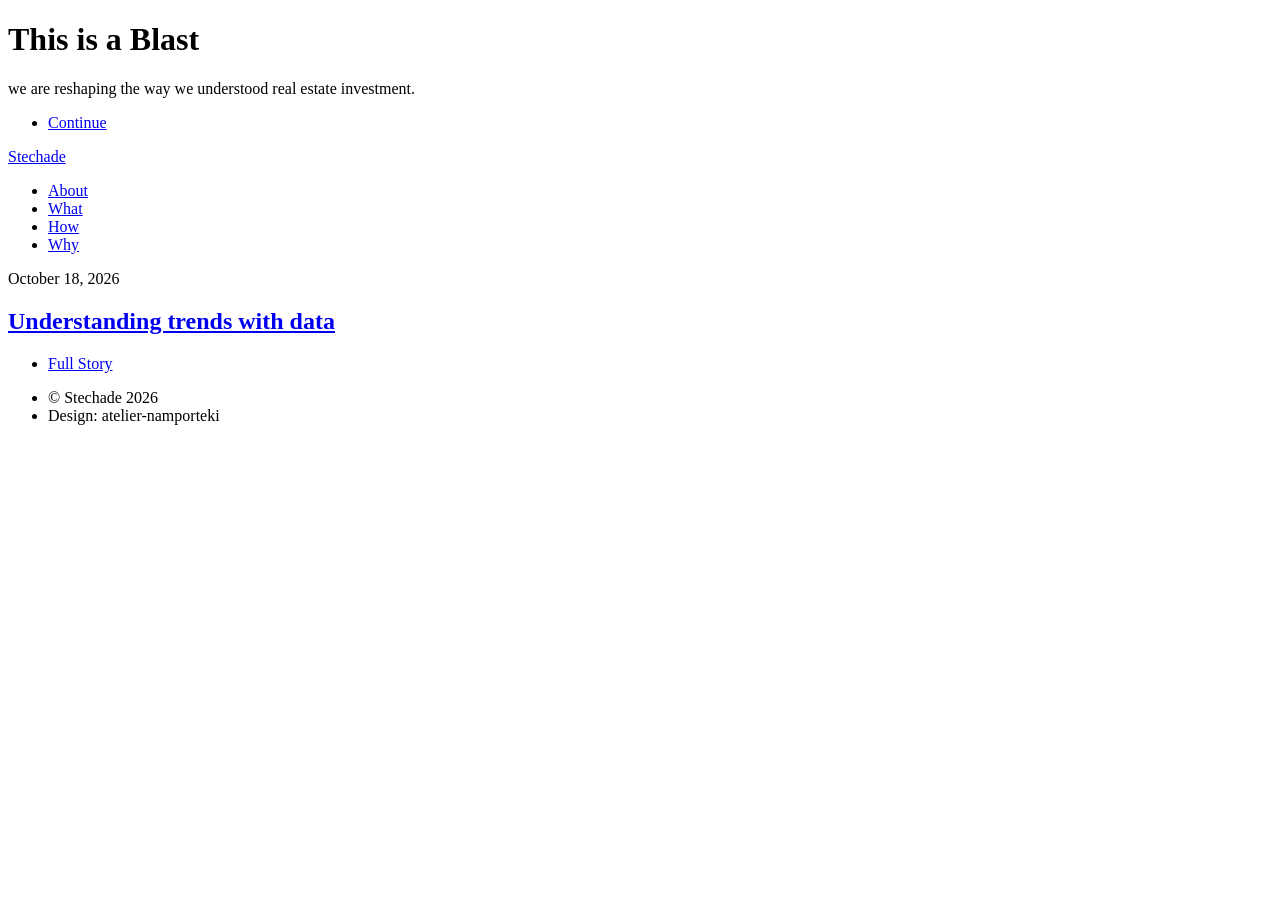
==== index.html @ 68d36643 "Updated from Publii" ====
<!DOCTYPE html><html lang="en-gb"><head><meta charset="utf-8"><meta http-equiv="X-UA-Compatible" content="IE=edge"><meta name="viewport" content="width=device-width,initial-scale=1,user-scalable=no"><title>Stechade</title><meta name="generator" content="Publii Open-Source CMS for Static Site"><link rel="canonical" href="https://www.stechade.com/"><link rel="alternate" type="application/atom+xml" href="https://www.stechade.com/feed.xml" title="Stechade - RSS"><link rel="alternate" type="application/json" href="https://www.stechade.com/feed.json" title="Stechade - JSON"><meta property="og:title" content="Stechade"><meta property="og:site_name" content="Stechade"><meta property="og:description" content=""><meta property="og:url" content="https://www.stechade.com/"><meta property="og:type" content="website"><link rel="stylesheet" href="https://www.stechade.com/assets/css/fontawesome-all.min.css?v&#x3D;85514f933f9e0b82460af63f1a403fa5"><link rel="stylesheet" href="https://www.stechade.com/assets/css/style.css?v&#x3D;4d11fd4cd950717093e2217754d2c6e0"><noscript><link rel="stylesheet" href="https://www.stechade.com/assets/css/noscript.css?v&#x3D;efa867a99f5064d6729e4dc2008ad50b"></noscript><script type="application/ld+json">{"@context":"http://schema.org","@type":"Organization","name":"Stechade","url":"https://www.stechade.com/"}</script><style>#wrapper > .bg {
               background-image: url(https://www.stechade.com/assets/images/overlay.png), linear-gradient(0deg, rgba(0, 0, 0, 0.1), rgba(0, 0, 0, 0.1)), url(https://www.stechade.com/media/website/kevin-martin-jose-1hgw5wp81yU-unsplash.jpg);
           }</style><noscript><style>img[loading] {
                    opacity: 1;
                }</style></noscript></head><body class="is-preload home-template"><div id="wrapper" class="fade-in"><div id="intro"><h1>This is a Blast</h1><p>we are reshaping the way we understood real estate investment. </p><ul class="actions"><li><a href="#header" class="button icon solid solo fa-arrow-down scrolly">Continue</a></li></ul></div><header id="header"><a class="logo" href="https://www.stechade.com/">Stechade</a></header><nav id="nav"><ul class="links"><li><a href="https://www.stechade.com/alentejo-the-beauty-of-the-land/" target="_self">About</a></li><li><a href="https://www.stechade.com/what/" target="_self">What</a></li><li><a href="https://www.stechade.com/how/" target="_self">How</a></li><li><a href="https://www.stechade.com/why/" target="_self">Why</a></li></ul></nav><main id="main"><section class="posts"><article><header><time datetime="2026-10-18T11:22" class="date">October 18, 2026</time><h2><a href="https://www.stechade.com/understanding-trends-with-data/">Understanding trends with data</a></h2></header><p></p><ul class="actions special"><li><a href="https://www.stechade.com/understanding-trends-with-data/" class="button">Full Story</a></li></ul></article></section></main><footer id="copyright"><ul><li>© Stechade 2026</li><li>Design: atelier-namporteki</li></ul></footer></div><script src="https://www.stechade.com/assets/js/jquery.min.js?v&#x3D;c9771cc3e90e18f5336eedbd0fffb2cf"></script><script src="https://www.stechade.com/assets/js/jquery.scrollex.min.js?v&#x3D;f89065e3d988006af9791b44561d7c90"></script><script src="https://www.stechade.com/assets/js/jquery.scrolly.min.js?v&#x3D;1ed5a78bde1476875a40f6b9ff44fc14"></script><script src="https://www.stechade.com/assets/js/browser.min.js?v&#x3D;c07298dd19048a8a69ad97e754dfe8d0"></script><script src="https://www.stechade.com/assets/js/breakpoints.min.js?v&#x3D;81a479eb099e3b187613943b085923b8"></script><script src="https://www.stechade.com/assets/js/util.min.js?v&#x3D;4201a626f8c9b614a663b3a1d7d82615"></script><script src="https://www.stechade.com/assets/js/main.min.js?v&#x3D;56233c354bd814758be8bff42f7e13a5"></script><script>/*<![CDATA[*/var images=document.querySelectorAll("img[loading]");for(var i=0;i<images.length;i++){if(images[i].complete){images[i].classList.add("is-loaded")}else{images[i].addEventListener("load",function(){this.classList.add("is-loaded")},false)}};/*]]>*/</script></body></html>
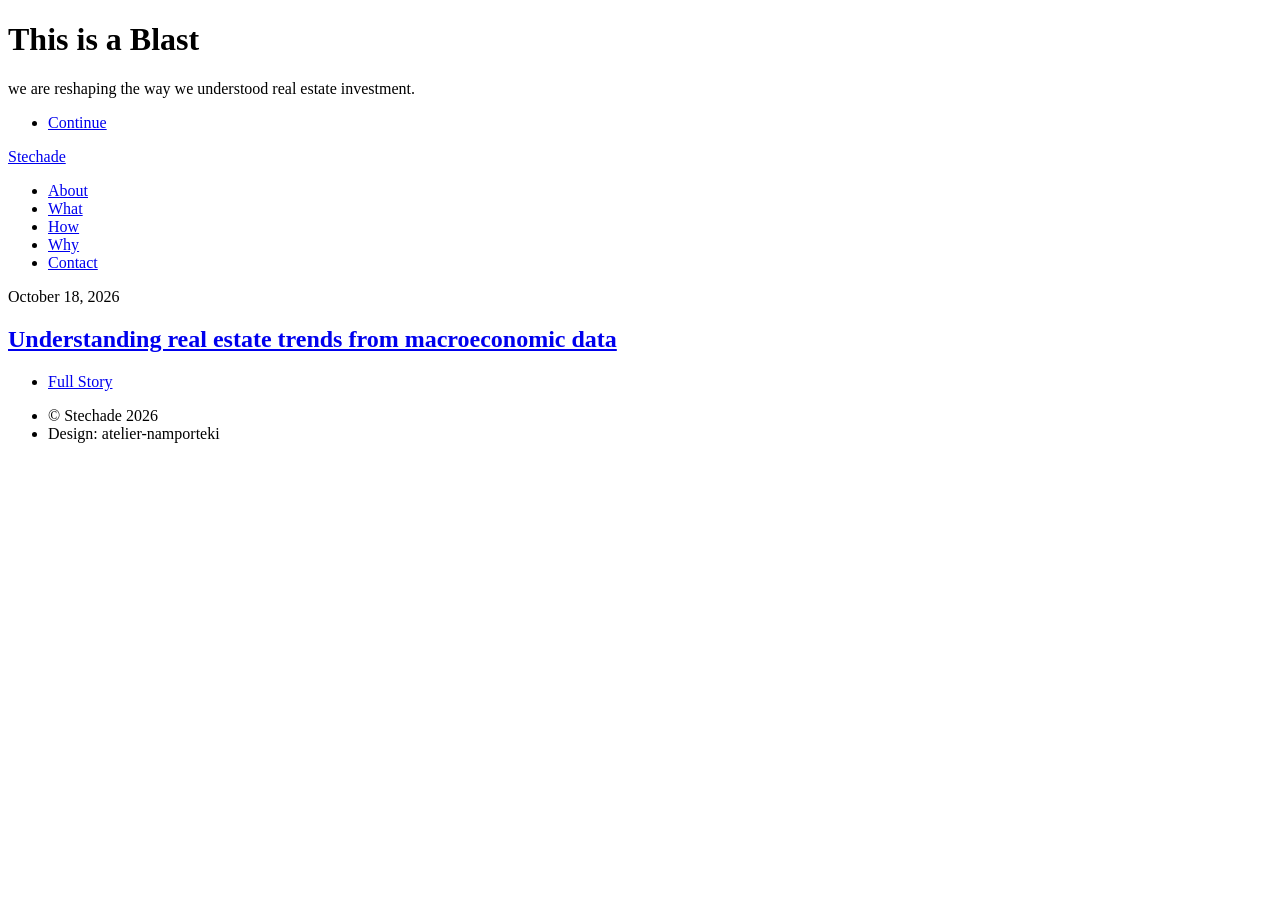
==== commit 052832fd: "Updated from Publii" ====
--- a/index.html
+++ b/index.html
@@ -2,4 +2,4 @@
                background-image: url(https://www.stechade.com/assets/images/overlay.png), linear-gradient(0deg, rgba(0, 0, 0, 0.1), rgba(0, 0, 0, 0.1)), url(https://www.stechade.com/media/website/kevin-martin-jose-1hgw5wp81yU-unsplash.jpg);
            }</style><noscript><style>img[loading] {
                     opacity: 1;
-                }</style></noscript></head><body class="is-preload home-template"><div id="wrapper" class="fade-in"><div id="intro"><h1>This is a Blast</h1><p>we are reshaping the way we understood real estate investment. </p><ul class="actions"><li><a href="#header" class="button icon solid solo fa-arrow-down scrolly">Continue</a></li></ul></div><header id="header"><a class="logo" href="https://www.stechade.com/">Stechade</a></header><nav id="nav"><ul class="links"><li><a href="https://www.stechade.com/alentejo-the-beauty-of-the-land/" target="_self">About</a></li><li><a href="https://www.stechade.com/what/" target="_self">What</a></li><li><a href="https://www.stechade.com/how/" target="_self">How</a></li><li><a href="https://www.stechade.com/why/" target="_self">Why</a></li></ul></nav><main id="main"><section class="posts"><article><header><time datetime="2026-10-18T11:22" class="date">October 18, 2026</time><h2><a href="https://www.stechade.com/understanding-trends-with-data/">Understanding trends with data</a></h2></header><p></p><ul class="actions special"><li><a href="https://www.stechade.com/understanding-trends-with-data/" class="button">Full Story</a></li></ul></article></section></main><footer id="copyright"><ul><li>© Stechade 2026</li><li>Design: atelier-namporteki</li></ul></footer></div><script src="https://www.stechade.com/assets/js/jquery.min.js?v&#x3D;c9771cc3e90e18f5336eedbd0fffb2cf"></script><script src="https://www.stechade.com/assets/js/jquery.scrollex.min.js?v&#x3D;f89065e3d988006af9791b44561d7c90"></script><script src="https://www.stechade.com/assets/js/jquery.scrolly.min.js?v&#x3D;1ed5a78bde1476875a40f6b9ff44fc14"></script><script src="https://www.stechade.com/assets/js/browser.min.js?v&#x3D;c07298dd19048a8a69ad97e754dfe8d0"></script><script src="https://www.stechade.com/assets/js/breakpoints.min.js?v&#x3D;81a479eb099e3b187613943b085923b8"></script><script src="https://www.stechade.com/assets/js/util.min.js?v&#x3D;4201a626f8c9b614a663b3a1d7d82615"></script><script src="https://www.stechade.com/assets/js/main.min.js?v&#x3D;56233c354bd814758be8bff42f7e13a5"></script><script>/*<![CDATA[*/var images=document.querySelectorAll("img[loading]");for(var i=0;i<images.length;i++){if(images[i].complete){images[i].classList.add("is-loaded")}else{images[i].addEventListener("load",function(){this.classList.add("is-loaded")},false)}};/*]]>*/</script></body></html>+                }</style></noscript></head><body class="is-preload home-template"><div id="wrapper" class="fade-in"><div id="intro"><h1>This is a Blast</h1><p>we are reshaping the way we understood real estate investment. </p><ul class="actions"><li><a href="#header" class="button icon solid solo fa-arrow-down scrolly">Continue</a></li></ul></div><header id="header"><a class="logo" href="https://www.stechade.com/">Stechade</a></header><nav id="nav"><ul class="links"><li><a href="https://www.stechade.com/alentejo-the-beauty-of-the-land/" target="_self">About</a></li><li><a href="https://www.stechade.com/what/" target="_self">What</a></li><li><a href="https://www.stechade.com/how/" target="_self">How</a></li><li><a href="https://www.stechade.com/why/" target="_self">Why</a></li><li><a href="https://www.stechade.com/contact/" target="_self">Contact</a></li></ul></nav><main id="main"><section class="posts"><article><header><time datetime="2026-10-18T11:22" class="date">October 18, 2026</time><h2><a href="https://www.stechade.com/understanding-trends-with-data/">Understanding real estate trends from macroeconomic data</a></h2></header><p></p><ul class="actions special"><li><a href="https://www.stechade.com/understanding-trends-with-data/" class="button">Full Story</a></li></ul></article></section></main><footer id="copyright"><ul><li>© Stechade 2026</li><li>Design: atelier-namporteki</li></ul></footer></div><script src="https://www.stechade.com/assets/js/jquery.min.js?v&#x3D;c9771cc3e90e18f5336eedbd0fffb2cf"></script><script src="https://www.stechade.com/assets/js/jquery.scrollex.min.js?v&#x3D;f89065e3d988006af9791b44561d7c90"></script><script src="https://www.stechade.com/assets/js/jquery.scrolly.min.js?v&#x3D;1ed5a78bde1476875a40f6b9ff44fc14"></script><script src="https://www.stechade.com/assets/js/browser.min.js?v&#x3D;c07298dd19048a8a69ad97e754dfe8d0"></script><script src="https://www.stechade.com/assets/js/breakpoints.min.js?v&#x3D;81a479eb099e3b187613943b085923b8"></script><script src="https://www.stechade.com/assets/js/util.min.js?v&#x3D;4201a626f8c9b614a663b3a1d7d82615"></script><script src="https://www.stechade.com/assets/js/main.min.js?v&#x3D;56233c354bd814758be8bff42f7e13a5"></script><script>/*<![CDATA[*/var images=document.querySelectorAll("img[loading]");for(var i=0;i<images.length;i++){if(images[i].complete){images[i].classList.add("is-loaded")}else{images[i].addEventListener("load",function(){this.classList.add("is-loaded")},false)}};/*]]>*/</script></body></html>
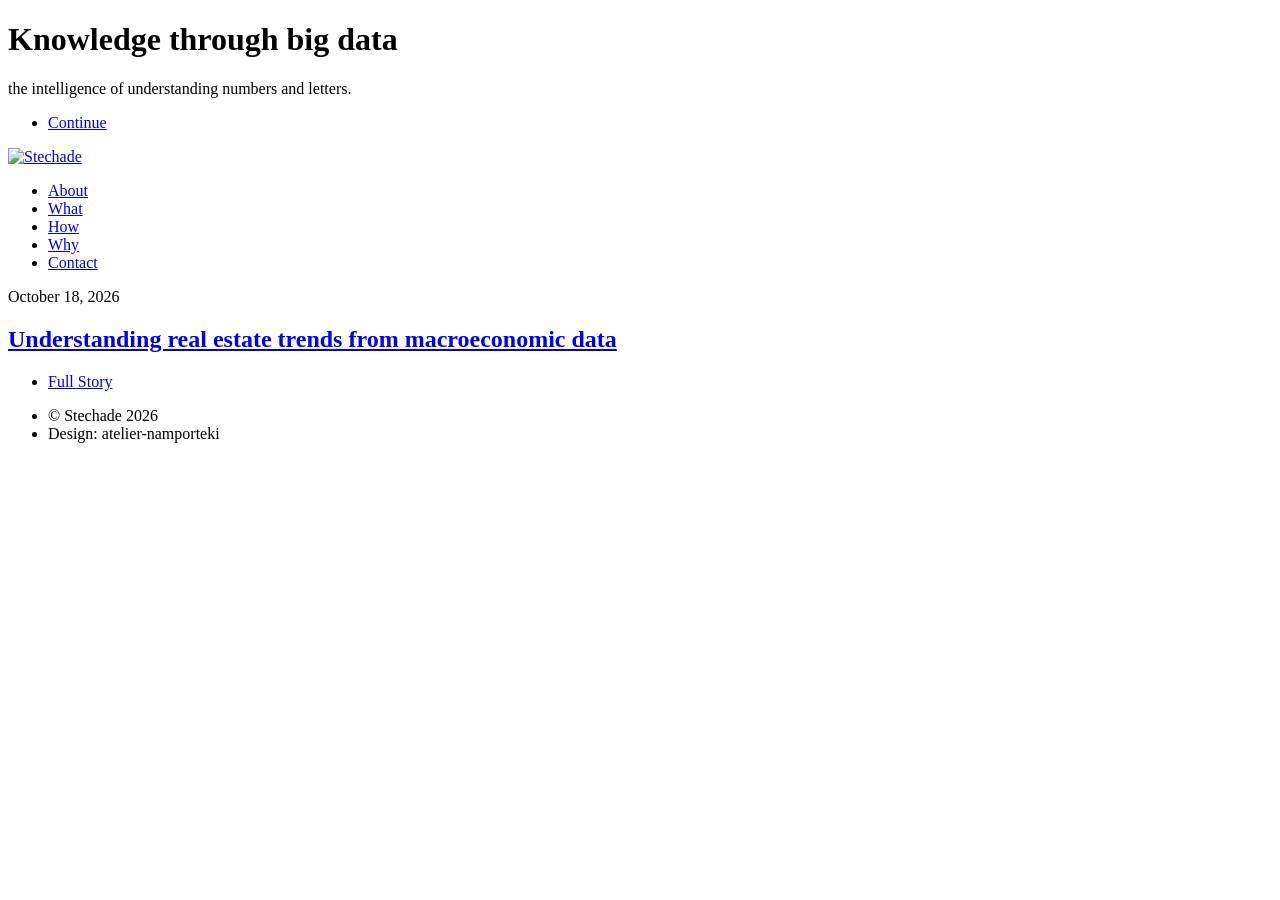
==== commit 1734ff44: "Updated from Publii" ====
--- a/index.html
+++ b/index.html
@@ -1,5 +1,5 @@
-<!DOCTYPE html><html lang="en-gb"><head><meta charset="utf-8"><meta http-equiv="X-UA-Compatible" content="IE=edge"><meta name="viewport" content="width=device-width,initial-scale=1,user-scalable=no"><title>Stechade</title><meta name="generator" content="Publii Open-Source CMS for Static Site"><link rel="canonical" href="https://www.stechade.com/"><link rel="alternate" type="application/atom+xml" href="https://www.stechade.com/feed.xml" title="Stechade - RSS"><link rel="alternate" type="application/json" href="https://www.stechade.com/feed.json" title="Stechade - JSON"><meta property="og:title" content="Stechade"><meta property="og:site_name" content="Stechade"><meta property="og:description" content=""><meta property="og:url" content="https://www.stechade.com/"><meta property="og:type" content="website"><link rel="stylesheet" href="https://www.stechade.com/assets/css/fontawesome-all.min.css?v&#x3D;85514f933f9e0b82460af63f1a403fa5"><link rel="stylesheet" href="https://www.stechade.com/assets/css/style.css?v&#x3D;4d11fd4cd950717093e2217754d2c6e0"><noscript><link rel="stylesheet" href="https://www.stechade.com/assets/css/noscript.css?v&#x3D;efa867a99f5064d6729e4dc2008ad50b"></noscript><script type="application/ld+json">{"@context":"http://schema.org","@type":"Organization","name":"Stechade","url":"https://www.stechade.com/"}</script><style>#wrapper > .bg {
+<!DOCTYPE html><html lang="en-gb"><head><meta charset="utf-8"><meta http-equiv="X-UA-Compatible" content="IE=edge"><meta name="viewport" content="width=device-width,initial-scale=1,user-scalable=no"><title>Stechade</title><meta name="generator" content="Publii Open-Source CMS for Static Site"><link rel="canonical" href="https://www.stechade.com/"><link rel="alternate" type="application/atom+xml" href="https://www.stechade.com/feed.xml" title="Stechade - RSS"><link rel="alternate" type="application/json" href="https://www.stechade.com/feed.json" title="Stechade - JSON"><meta property="og:title" content="Stechade"><meta property="og:image" content="https://www.stechade.com/media/website/stechade_blanco.png"><meta property="og:image:width" content="2140"><meta property="og:image:height" content="1452"><meta property="og:site_name" content="Stechade"><meta property="og:description" content=""><meta property="og:url" content="https://www.stechade.com/"><meta property="og:type" content="website"><link rel="stylesheet" href="https://www.stechade.com/assets/css/fontawesome-all.min.css?v&#x3D;85514f933f9e0b82460af63f1a403fa5"><link rel="stylesheet" href="https://www.stechade.com/assets/css/style.css?v&#x3D;4d11fd4cd950717093e2217754d2c6e0"><noscript><link rel="stylesheet" href="https://www.stechade.com/assets/css/noscript.css?v&#x3D;efa867a99f5064d6729e4dc2008ad50b"></noscript><script type="application/ld+json">{"@context":"http://schema.org","@type":"Organization","name":"Stechade","logo":"https://www.stechade.com/media/website/stechade_blanco.png","url":"https://www.stechade.com/"}</script><style>#wrapper > .bg {
                background-image: url(https://www.stechade.com/assets/images/overlay.png), linear-gradient(0deg, rgba(0, 0, 0, 0.1), rgba(0, 0, 0, 0.1)), url(https://www.stechade.com/media/website/kevin-martin-jose-1hgw5wp81yU-unsplash.jpg);
            }</style><noscript><style>img[loading] {
                     opacity: 1;
-                }</style></noscript></head><body class="is-preload home-template"><div id="wrapper" class="fade-in"><div id="intro"><h1>This is a Blast</h1><p>we are reshaping the way we understood real estate investment. </p><ul class="actions"><li><a href="#header" class="button icon solid solo fa-arrow-down scrolly">Continue</a></li></ul></div><header id="header"><a class="logo" href="https://www.stechade.com/">Stechade</a></header><nav id="nav"><ul class="links"><li><a href="https://www.stechade.com/alentejo-the-beauty-of-the-land/" target="_self">About</a></li><li><a href="https://www.stechade.com/what/" target="_self">What</a></li><li><a href="https://www.stechade.com/how/" target="_self">How</a></li><li><a href="https://www.stechade.com/why/" target="_self">Why</a></li><li><a href="https://www.stechade.com/contact/" target="_self">Contact</a></li></ul></nav><main id="main"><section class="posts"><article><header><time datetime="2026-10-18T11:22" class="date">October 18, 2026</time><h2><a href="https://www.stechade.com/understanding-trends-with-data/">Understanding real estate trends from macroeconomic data</a></h2></header><p></p><ul class="actions special"><li><a href="https://www.stechade.com/understanding-trends-with-data/" class="button">Full Story</a></li></ul></article></section></main><footer id="copyright"><ul><li>© Stechade 2026</li><li>Design: atelier-namporteki</li></ul></footer></div><script src="https://www.stechade.com/assets/js/jquery.min.js?v&#x3D;c9771cc3e90e18f5336eedbd0fffb2cf"></script><script src="https://www.stechade.com/assets/js/jquery.scrollex.min.js?v&#x3D;f89065e3d988006af9791b44561d7c90"></script><script src="https://www.stechade.com/assets/js/jquery.scrolly.min.js?v&#x3D;1ed5a78bde1476875a40f6b9ff44fc14"></script><script src="https://www.stechade.com/assets/js/browser.min.js?v&#x3D;c07298dd19048a8a69ad97e754dfe8d0"></script><script src="https://www.stechade.com/assets/js/breakpoints.min.js?v&#x3D;81a479eb099e3b187613943b085923b8"></script><script src="https://www.stechade.com/assets/js/util.min.js?v&#x3D;4201a626f8c9b614a663b3a1d7d82615"></script><script src="https://www.stechade.com/assets/js/main.min.js?v&#x3D;56233c354bd814758be8bff42f7e13a5"></script><script>/*<![CDATA[*/var images=document.querySelectorAll("img[loading]");for(var i=0;i<images.length;i++){if(images[i].complete){images[i].classList.add("is-loaded")}else{images[i].addEventListener("load",function(){this.classList.add("is-loaded")},false)}};/*]]>*/</script></body></html>+                }</style></noscript></head><body class="is-preload home-template"><div id="wrapper" class="fade-in"><div id="intro"><h1>Knowledge through big data</h1><p>the intelligence of understanding numbers and letters. </p><ul class="actions"><li><a href="#header" class="button icon solid solo fa-arrow-down scrolly">Continue</a></li></ul></div><header id="header"><a class="logo logo-image" href="https://www.stechade.com/"><img src="https://www.stechade.com/media/website/stechade_blanco.png" alt="Stechade" width="2140" height="1452"></a></header><nav id="nav"><ul class="links"><li><a href="https://www.stechade.com/alentejo-the-beauty-of-the-land/" target="_self">About</a></li><li><a href="https://www.stechade.com/what/" target="_self">What</a></li><li><a href="https://www.stechade.com/how/" target="_self">How</a></li><li><a href="https://www.stechade.com/why/" target="_self">Why</a></li><li><a href="https://www.stechade.com/contact/" target="_self">Contact</a></li></ul></nav><main id="main"><section class="posts"><article><header><time datetime="2026-10-18T11:22" class="date">October 18, 2026</time><h2><a href="https://www.stechade.com/understanding-trends-with-data/">Understanding real estate trends from macroeconomic data</a></h2></header><p></p><ul class="actions special"><li><a href="https://www.stechade.com/understanding-trends-with-data/" class="button">Full Story</a></li></ul></article></section></main><footer id="copyright"><ul><li>© Stechade 2026</li><li>Design: atelier-namporteki</li></ul></footer></div><script src="https://www.stechade.com/assets/js/jquery.min.js?v&#x3D;c9771cc3e90e18f5336eedbd0fffb2cf"></script><script src="https://www.stechade.com/assets/js/jquery.scrollex.min.js?v&#x3D;f89065e3d988006af9791b44561d7c90"></script><script src="https://www.stechade.com/assets/js/jquery.scrolly.min.js?v&#x3D;1ed5a78bde1476875a40f6b9ff44fc14"></script><script src="https://www.stechade.com/assets/js/browser.min.js?v&#x3D;c07298dd19048a8a69ad97e754dfe8d0"></script><script src="https://www.stechade.com/assets/js/breakpoints.min.js?v&#x3D;81a479eb099e3b187613943b085923b8"></script><script src="https://www.stechade.com/assets/js/util.min.js?v&#x3D;4201a626f8c9b614a663b3a1d7d82615"></script><script src="https://www.stechade.com/assets/js/main.min.js?v&#x3D;56233c354bd814758be8bff42f7e13a5"></script><script>/*<![CDATA[*/var images=document.querySelectorAll("img[loading]");for(var i=0;i<images.length;i++){if(images[i].complete){images[i].classList.add("is-loaded")}else{images[i].addEventListener("load",function(){this.classList.add("is-loaded")},false)}};/*]]>*/</script></body></html>
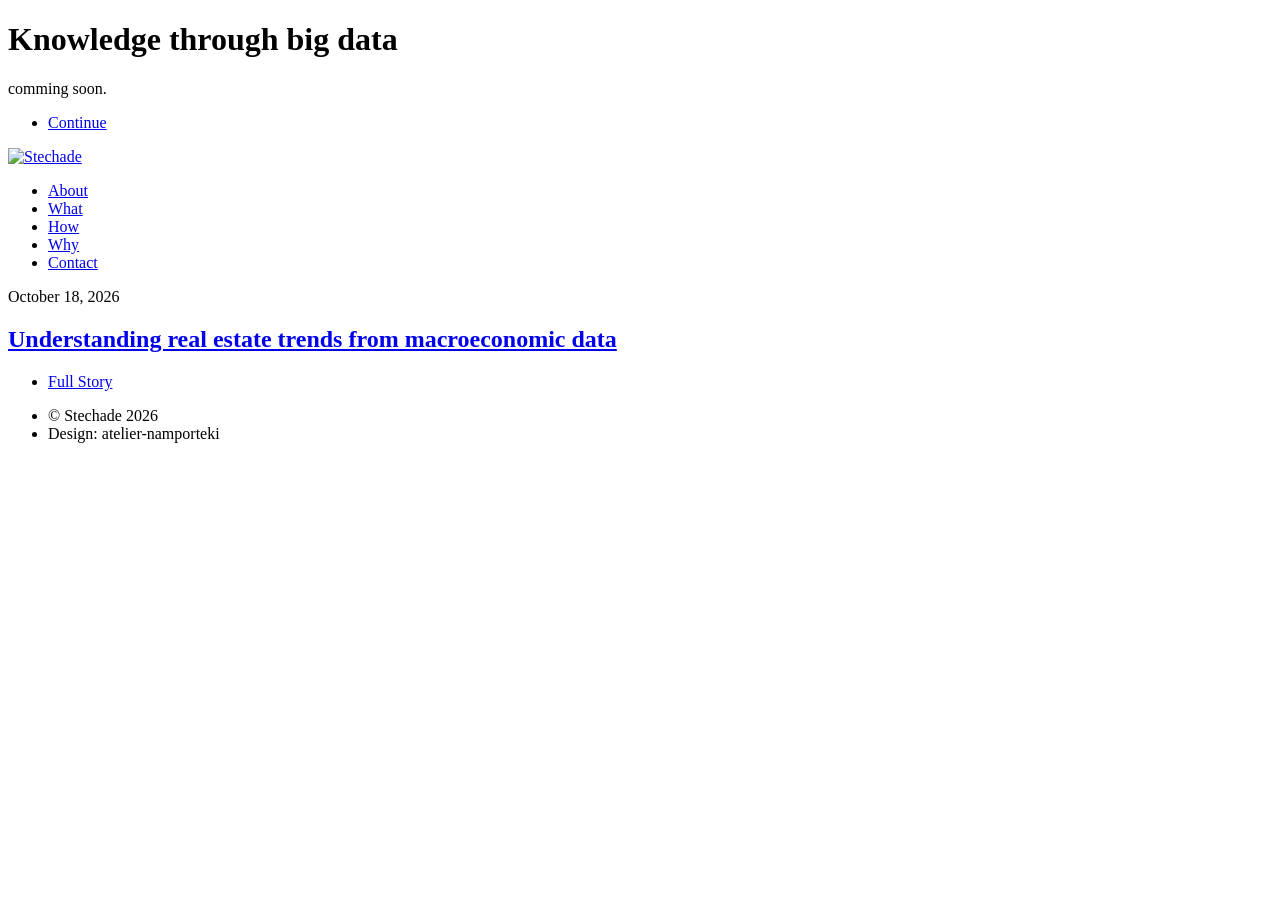
==== commit 2cd80970: "Updated from Publii" ====
--- a/index.html
+++ b/index.html
@@ -1,5 +1,5 @@
 <!DOCTYPE html><html lang="en-gb"><head><meta charset="utf-8"><meta http-equiv="X-UA-Compatible" content="IE=edge"><meta name="viewport" content="width=device-width,initial-scale=1,user-scalable=no"><title>Stechade</title><meta name="generator" content="Publii Open-Source CMS for Static Site"><link rel="canonical" href="https://www.stechade.com/"><link rel="alternate" type="application/atom+xml" href="https://www.stechade.com/feed.xml" title="Stechade - RSS"><link rel="alternate" type="application/json" href="https://www.stechade.com/feed.json" title="Stechade - JSON"><meta property="og:title" content="Stechade"><meta property="og:image" content="https://www.stechade.com/media/website/stechade_blanco.png"><meta property="og:image:width" content="2140"><meta property="og:image:height" content="1452"><meta property="og:site_name" content="Stechade"><meta property="og:description" content=""><meta property="og:url" content="https://www.stechade.com/"><meta property="og:type" content="website"><link rel="stylesheet" href="https://www.stechade.com/assets/css/fontawesome-all.min.css?v&#x3D;85514f933f9e0b82460af63f1a403fa5"><link rel="stylesheet" href="https://www.stechade.com/assets/css/style.css?v&#x3D;4d11fd4cd950717093e2217754d2c6e0"><noscript><link rel="stylesheet" href="https://www.stechade.com/assets/css/noscript.css?v&#x3D;efa867a99f5064d6729e4dc2008ad50b"></noscript><script type="application/ld+json">{"@context":"http://schema.org","@type":"Organization","name":"Stechade","logo":"https://www.stechade.com/media/website/stechade_blanco.png","url":"https://www.stechade.com/"}</script><style>#wrapper > .bg {
-               background-image: url(https://www.stechade.com/assets/images/overlay.png), linear-gradient(0deg, rgba(0, 0, 0, 0.1), rgba(0, 0, 0, 0.1)), url(https://www.stechade.com/media/website/kevin-martin-jose-1hgw5wp81yU-unsplash.jpg);
+               background-image: url(https://www.stechade.com/assets/images/overlay.png), linear-gradient(0deg, rgba(0, 0, 0, 0.1), rgba(0, 0, 0, 0.1)), url(https://www.stechade.com/media/website/green-tree-spring-extremadura-spain.jpg);
            }</style><noscript><style>img[loading] {
                     opacity: 1;
-                }</style></noscript></head><body class="is-preload home-template"><div id="wrapper" class="fade-in"><div id="intro"><h1>Knowledge through big data</h1><p>the intelligence of understanding numbers and letters. </p><ul class="actions"><li><a href="#header" class="button icon solid solo fa-arrow-down scrolly">Continue</a></li></ul></div><header id="header"><a class="logo logo-image" href="https://www.stechade.com/"><img src="https://www.stechade.com/media/website/stechade_blanco.png" alt="Stechade" width="2140" height="1452"></a></header><nav id="nav"><ul class="links"><li><a href="https://www.stechade.com/alentejo-the-beauty-of-the-land/" target="_self">About</a></li><li><a href="https://www.stechade.com/what/" target="_self">What</a></li><li><a href="https://www.stechade.com/how/" target="_self">How</a></li><li><a href="https://www.stechade.com/why/" target="_self">Why</a></li><li><a href="https://www.stechade.com/contact/" target="_self">Contact</a></li></ul></nav><main id="main"><section class="posts"><article><header><time datetime="2026-10-18T11:22" class="date">October 18, 2026</time><h2><a href="https://www.stechade.com/understanding-trends-with-data/">Understanding real estate trends from macroeconomic data</a></h2></header><p></p><ul class="actions special"><li><a href="https://www.stechade.com/understanding-trends-with-data/" class="button">Full Story</a></li></ul></article></section></main><footer id="copyright"><ul><li>© Stechade 2026</li><li>Design: atelier-namporteki</li></ul></footer></div><script src="https://www.stechade.com/assets/js/jquery.min.js?v&#x3D;c9771cc3e90e18f5336eedbd0fffb2cf"></script><script src="https://www.stechade.com/assets/js/jquery.scrollex.min.js?v&#x3D;f89065e3d988006af9791b44561d7c90"></script><script src="https://www.stechade.com/assets/js/jquery.scrolly.min.js?v&#x3D;1ed5a78bde1476875a40f6b9ff44fc14"></script><script src="https://www.stechade.com/assets/js/browser.min.js?v&#x3D;c07298dd19048a8a69ad97e754dfe8d0"></script><script src="https://www.stechade.com/assets/js/breakpoints.min.js?v&#x3D;81a479eb099e3b187613943b085923b8"></script><script src="https://www.stechade.com/assets/js/util.min.js?v&#x3D;4201a626f8c9b614a663b3a1d7d82615"></script><script src="https://www.stechade.com/assets/js/main.min.js?v&#x3D;56233c354bd814758be8bff42f7e13a5"></script><script>/*<![CDATA[*/var images=document.querySelectorAll("img[loading]");for(var i=0;i<images.length;i++){if(images[i].complete){images[i].classList.add("is-loaded")}else{images[i].addEventListener("load",function(){this.classList.add("is-loaded")},false)}};/*]]>*/</script></body></html>+                }</style></noscript></head><body class="is-preload home-template"><div id="wrapper" class="fade-in"><div id="intro"><h1>Knowledge through big data</h1><p>comming soon. </p><ul class="actions"><li><a href="#header" class="button icon solid solo fa-arrow-down scrolly">Continue</a></li></ul></div><header id="header"><a class="logo logo-image" href="https://www.stechade.com/"><img src="https://www.stechade.com/media/website/stechade_blanco.png" alt="Stechade" width="2140" height="1452"></a></header><nav id="nav"><ul class="links"><li><a href="https://www.stechade.com/alentejo-the-beauty-of-the-land/" target="_self">About</a></li><li><a href="https://www.stechade.com/what/" target="_self">What</a></li><li><a href="https://www.stechade.com/how/" target="_self">How</a></li><li><a href="https://www.stechade.com/why/" target="_self">Why</a></li><li><a href="https://www.stechade.com/contact/" target="_self">Contact</a></li></ul></nav><main id="main"><section class="posts"><article><header><time datetime="2026-10-18T11:22" class="date">October 18, 2026</time><h2><a href="https://www.stechade.com/understanding-trends-with-data/">Understanding real estate trends from macroeconomic data</a></h2></header><p></p><ul class="actions special"><li><a href="https://www.stechade.com/understanding-trends-with-data/" class="button">Full Story</a></li></ul></article></section></main><footer id="copyright"><ul><li>© Stechade 2026</li><li>Design: atelier-namporteki</li></ul></footer></div><script src="https://www.stechade.com/assets/js/jquery.min.js?v&#x3D;c9771cc3e90e18f5336eedbd0fffb2cf"></script><script src="https://www.stechade.com/assets/js/jquery.scrollex.min.js?v&#x3D;f89065e3d988006af9791b44561d7c90"></script><script src="https://www.stechade.com/assets/js/jquery.scrolly.min.js?v&#x3D;1ed5a78bde1476875a40f6b9ff44fc14"></script><script src="https://www.stechade.com/assets/js/browser.min.js?v&#x3D;c07298dd19048a8a69ad97e754dfe8d0"></script><script src="https://www.stechade.com/assets/js/breakpoints.min.js?v&#x3D;81a479eb099e3b187613943b085923b8"></script><script src="https://www.stechade.com/assets/js/util.min.js?v&#x3D;4201a626f8c9b614a663b3a1d7d82615"></script><script src="https://www.stechade.com/assets/js/main.min.js?v&#x3D;56233c354bd814758be8bff42f7e13a5"></script><script>/*<![CDATA[*/var images=document.querySelectorAll("img[loading]");for(var i=0;i<images.length;i++){if(images[i].complete){images[i].classList.add("is-loaded")}else{images[i].addEventListener("load",function(){this.classList.add("is-loaded")},false)}};/*]]>*/</script></body></html>
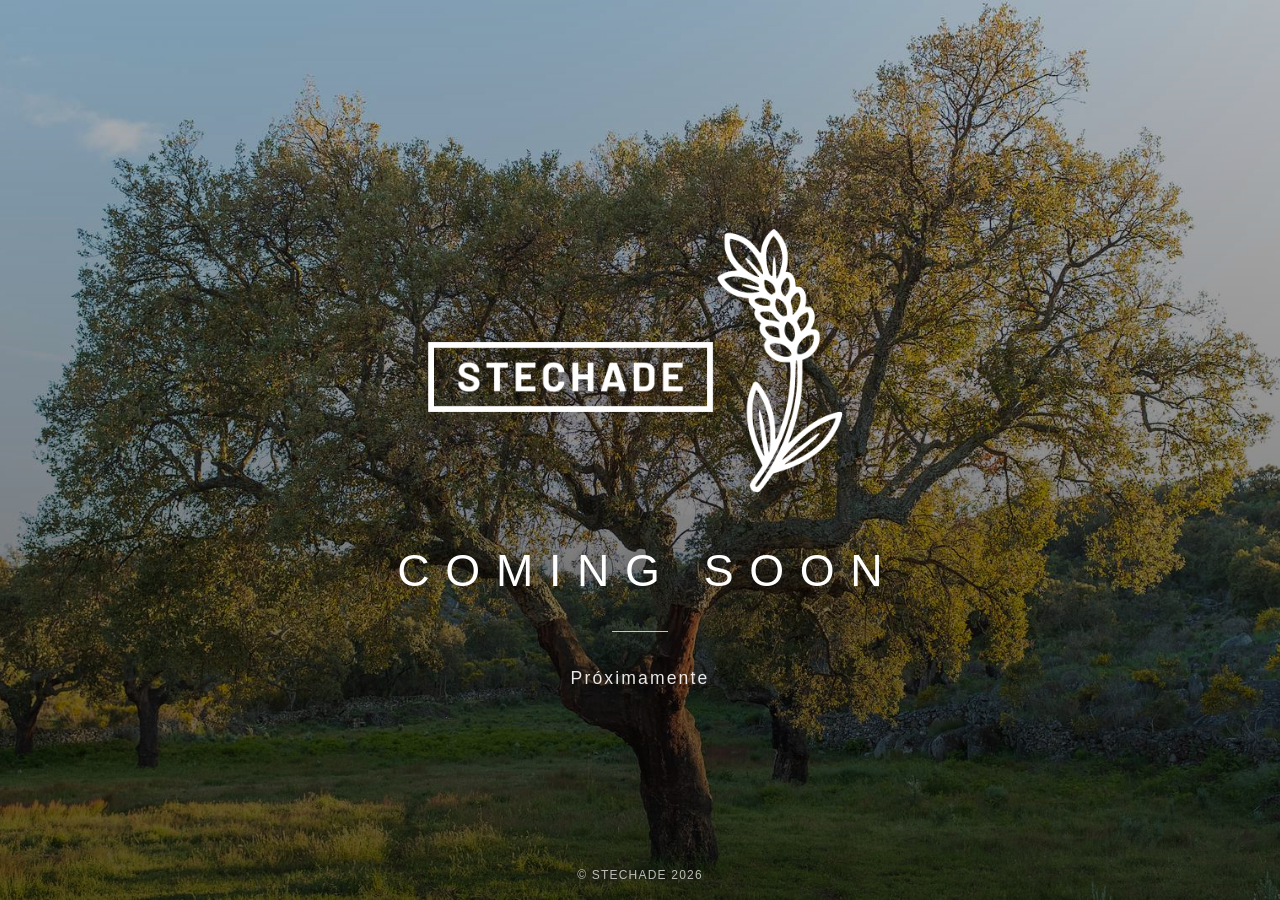
==== commit 9326c14b: "Add files via upload" ====
--- a/index.html
+++ b/index.html
@@ -1,5 +1,43 @@
-<!DOCTYPE html><html lang="en-gb"><head><meta charset="utf-8"><meta http-equiv="X-UA-Compatible" content="IE=edge"><meta name="viewport" content="width=device-width,initial-scale=1,user-scalable=no"><title>Stechade</title><meta name="generator" content="Publii Open-Source CMS for Static Site"><link rel="canonical" href="https://www.stechade.com/"><link rel="alternate" type="application/atom+xml" href="https://www.stechade.com/feed.xml" title="Stechade - RSS"><link rel="alternate" type="application/json" href="https://www.stechade.com/feed.json" title="Stechade - JSON"><meta property="og:title" content="Stechade"><meta property="og:image" content="https://www.stechade.com/media/website/stechade_blanco.png"><meta property="og:image:width" content="2140"><meta property="og:image:height" content="1452"><meta property="og:site_name" content="Stechade"><meta property="og:description" content=""><meta property="og:url" content="https://www.stechade.com/"><meta property="og:type" content="website"><link rel="stylesheet" href="https://www.stechade.com/assets/css/fontawesome-all.min.css?v&#x3D;85514f933f9e0b82460af63f1a403fa5"><link rel="stylesheet" href="https://www.stechade.com/assets/css/style.css?v&#x3D;4d11fd4cd950717093e2217754d2c6e0"><noscript><link rel="stylesheet" href="https://www.stechade.com/assets/css/noscript.css?v&#x3D;efa867a99f5064d6729e4dc2008ad50b"></noscript><script type="application/ld+json">{"@context":"http://schema.org","@type":"Organization","name":"Stechade","logo":"https://www.stechade.com/media/website/stechade_blanco.png","url":"https://www.stechade.com/"}</script><style>#wrapper > .bg {
-               background-image: url(https://www.stechade.com/assets/images/overlay.png), linear-gradient(0deg, rgba(0, 0, 0, 0.1), rgba(0, 0, 0, 0.1)), url(https://www.stechade.com/media/website/green-tree-spring-extremadura-spain.jpg);
-           }</style><noscript><style>img[loading] {
-                    opacity: 1;
-                }</style></noscript></head><body class="is-preload home-template"><div id="wrapper" class="fade-in"><div id="intro"><h1>Knowledge through big data</h1><p>comming soon. </p><ul class="actions"><li><a href="#header" class="button icon solid solo fa-arrow-down scrolly">Continue</a></li></ul></div><header id="header"><a class="logo logo-image" href="https://www.stechade.com/"><img src="https://www.stechade.com/media/website/stechade_blanco.png" alt="Stechade" width="2140" height="1452"></a></header><nav id="nav"><ul class="links"><li><a href="https://www.stechade.com/alentejo-the-beauty-of-the-land/" target="_self">About</a></li><li><a href="https://www.stechade.com/what/" target="_self">What</a></li><li><a href="https://www.stechade.com/how/" target="_self">How</a></li><li><a href="https://www.stechade.com/why/" target="_self">Why</a></li><li><a href="https://www.stechade.com/contact/" target="_self">Contact</a></li></ul></nav><main id="main"><section class="posts"><article><header><time datetime="2026-10-18T11:22" class="date">October 18, 2026</time><h2><a href="https://www.stechade.com/understanding-trends-with-data/">Understanding real estate trends from macroeconomic data</a></h2></header><p></p><ul class="actions special"><li><a href="https://www.stechade.com/understanding-trends-with-data/" class="button">Full Story</a></li></ul></article></section></main><footer id="copyright"><ul><li>© Stechade 2026</li><li>Design: atelier-namporteki</li></ul></footer></div><script src="https://www.stechade.com/assets/js/jquery.min.js?v&#x3D;c9771cc3e90e18f5336eedbd0fffb2cf"></script><script src="https://www.stechade.com/assets/js/jquery.scrollex.min.js?v&#x3D;f89065e3d988006af9791b44561d7c90"></script><script src="https://www.stechade.com/assets/js/jquery.scrolly.min.js?v&#x3D;1ed5a78bde1476875a40f6b9ff44fc14"></script><script src="https://www.stechade.com/assets/js/browser.min.js?v&#x3D;c07298dd19048a8a69ad97e754dfe8d0"></script><script src="https://www.stechade.com/assets/js/breakpoints.min.js?v&#x3D;81a479eb099e3b187613943b085923b8"></script><script src="https://www.stechade.com/assets/js/util.min.js?v&#x3D;4201a626f8c9b614a663b3a1d7d82615"></script><script src="https://www.stechade.com/assets/js/main.min.js?v&#x3D;56233c354bd814758be8bff42f7e13a5"></script><script>/*<![CDATA[*/var images=document.querySelectorAll("img[loading]");for(var i=0;i<images.length;i++){if(images[i].complete){images[i].classList.add("is-loaded")}else{images[i].addEventListener("load",function(){this.classList.add("is-loaded")},false)}};/*]]>*/</script></body></html>+<!doctype html>
+<html lang="es">
+<head>
+<meta charset="utf-8">
+<meta name="viewport" content="width=device-width,initial-scale=1">
+<title>STECHADE · Coming Soon</title>
+<meta name="description" content="STECHADE · Próximamente">
+<meta name="robots" content="noindex, nofollow">
+<link rel="preload" as="image" href="fondo.jpg">
+<style>
+  *{margin:0;padding:0;box-sizing:border-box}
+  html,body{height:100%}
+  body{
+    min-height:100vh;min-height:100svh;
+    display:flex;flex-direction:column;align-items:center;justify-content:center;
+    color:#fff;text-align:center;
+    font-family:"Segoe UI",Helvetica,Arial,sans-serif;
+    background:#2f3a24 url("fondo.jpg") center/cover no-repeat;
+    position:relative;padding:24px;
+  }
+  body::before{
+    content:"";position:absolute;inset:0;
+    background:linear-gradient(180deg,rgba(0,0,0,.25) 0%,rgba(0,0,0,.45) 55%,rgba(0,0,0,.65) 100%);
+  }
+  main{position:relative;display:flex;flex-direction:column;align-items:center;gap:2.2rem}
+  .logo{width:min(440px,78vw);height:auto;filter:drop-shadow(0 2px 12px rgba(0,0,0,.35))}
+  h1{font-weight:300;font-size:clamp(1.6rem,4.5vw,2.8rem);letter-spacing:.35em;text-transform:uppercase;
+     padding-left:.35em;text-shadow:0 2px 14px rgba(0,0,0,.45)}
+  .rule{width:56px;height:1px;background:rgba(255,255,255,.75)}
+  p{font-weight:300;font-size:clamp(.95rem,2.2vw,1.1rem);letter-spacing:.12em;opacity:.9}
+  footer{position:absolute;bottom:18px;left:0;right:0;font-size:.75rem;letter-spacing:.1em;opacity:.7}
+</style>
+</head>
+<body>
+  <main>
+    <img class="logo" src="logo.png" alt="STECHADE">
+    <h1>Coming Soon</h1>
+    <span class="rule" aria-hidden="true"></span>
+    <p>Próximamente</p>
+  </main>
+  <footer>© STECHADE 2026</footer>
+</body>
+</html>
